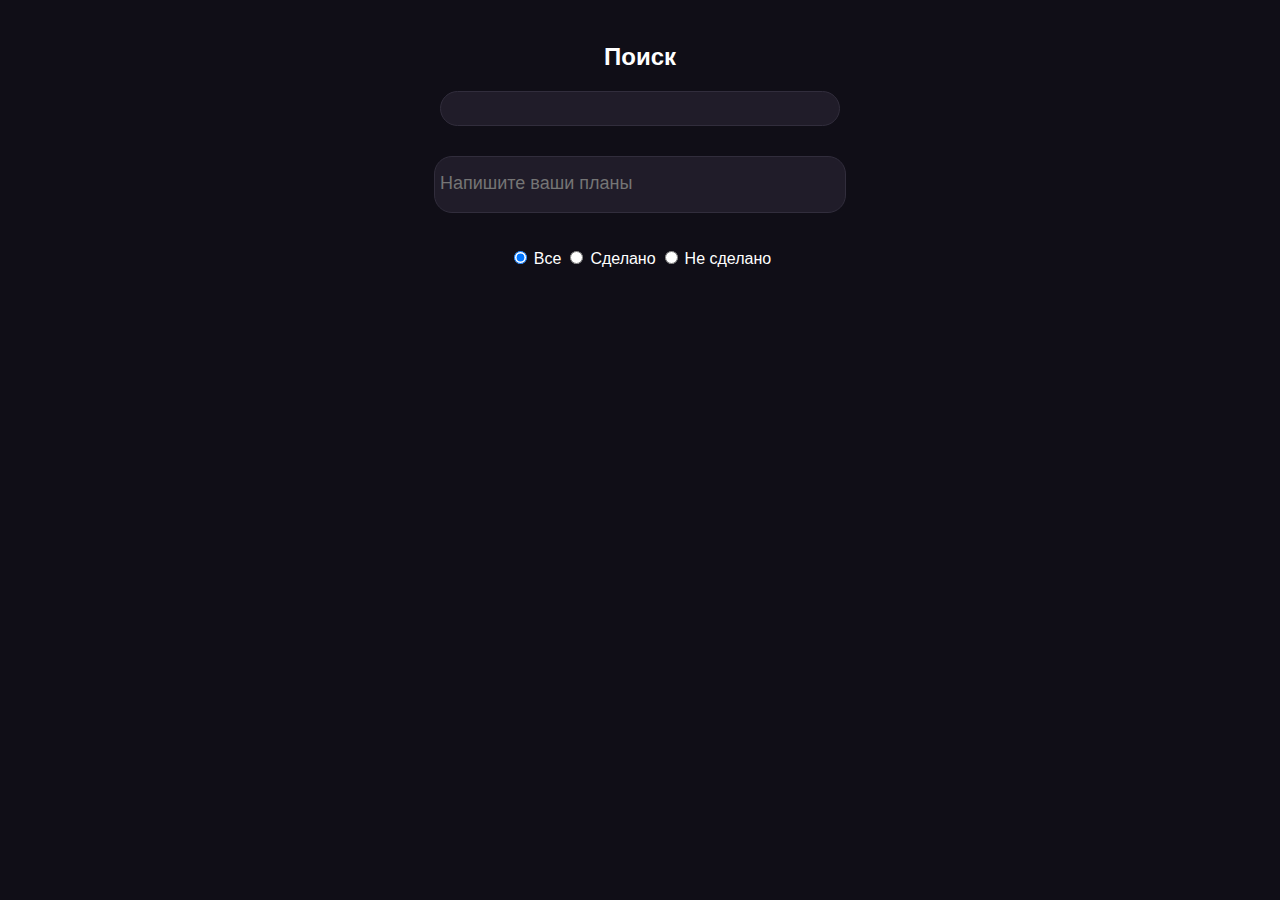
==== main/index.html @ ab829c60 "i dont know" ====
<!DOCTYPE html>
<html lang="en">

<head>
    <meta charset="UTF-8">
    <meta name="viewport" content="width=device-width, initial-scale=1.0">
    <title>Document</title>
    <link rel="stylesheet" href="style.css">
</head>

<body>
    <div id="container">

        <main class="main_content">

            <section class="search">
                <form class="search_form">
                    <h2 class="search_form-head">Поиск</h2>
                    <label class="search_form-block">
                        <input type="search" class="search_form-input" id="searchText" placeholder="">
                    </label>
                </form>
            </section>

            <section class="add">
                <form action="submit" class="add_form">
                    <label for="add_form-input" class="add_form-block">
                        <input type="text" id="add_form-input" placeholder="Напишите ваши планы" maxlength="200"
                            name="name" required>
                    </label>
                </form>
            </section>

            <section class="filter">
                <label for="filter_form-radio">
                    <form id="filter_form-radio">
                        <div>
                            <input type="radio" id="contactChoice1" name="contact" value="all" checked>
                            <label for="contactChoice1" class="radio_text">Все</label>

                            <input type="radio" id="contactChoice2" name="contact" value="completed">
                            <label for="contactChoice2" class="radio_text">Сделано</label>

                            <input type="radio" id="contactChoice3" name="contact" value="uncompleted">
                            <label for="contactChoice3" class="radio_text">Не сделано</label>
                        </div>
                    </form>
                </label>
            </section>

            <section class="to_do_list">
                <ul class="to_do_list-table">
                </ul>
            </section>
        </main>

    </div>
    <script src="mainscript.js"></script>
</body>

</html>
---- main/style.css ----
body {
    background-color: #100E17;
}

.main_content {
    display: flex;
    flex-direction: column;
    justify-content: center;
    align-items: center;
}

.search {

    padding: 5px;
    margin: 10px;

}

.add {

    padding: 5px;
    margin: 10px;

}

.filter {
    padding: 10px;
    margin: 10px;


}

.to_do_list {
    padding: 5px;
    margin: 10px;
    width: 700px;
}

.to_do_list-One {
    font-family: Sans-Serif;
    font-size: 20px;
    color: #ffffff;
    padding: 10px;
    margin: 5px;
    margin-right: 0px;
    background-color: #201C29;
    border: 1px solid #312D3C;
    border-radius: 18px;
    list-style-type: none;
}

.remove-button {
    font-size: 110%;
    color: #F7701F;
    width: 24px;
    height: 24px;
    border: none;
    background: transparent;
    cursor: pointer;
}

.search_form {
    display: flex;
    flex-direction: column;
    align-items: center;

}

.search_form-input {
    outline: none;
    font-family: Sans-Serif;
    width: 400px;
    height: 35px;
    background-color: #201C29;
    color: #FFFFFF;
    border: 1px solid #312D3C;
    border-radius: 18px;
    padding: 5px;
}

.search_form-head {
    font-family: Sans-Serif;
    color: #FFFFFF;
}

#add_form-input {
    outline: none;
    width: 400px;
    height: 45px;
    background-color: #201C29;
    color: #FFFFFF;
    border: 1px solid #312D3C;
    border-radius: 18px;
    padding: 5px;
}

#add_form-input::placeholder {
    color: #757575;
    font-size: 18px;
    font-family: 'Segoe UI', Tahoma, Geneva, Verdana, sans-serif;
}

.radio_text {
    font-family: Sans-Serif;
    color: #FFFFFF;
}
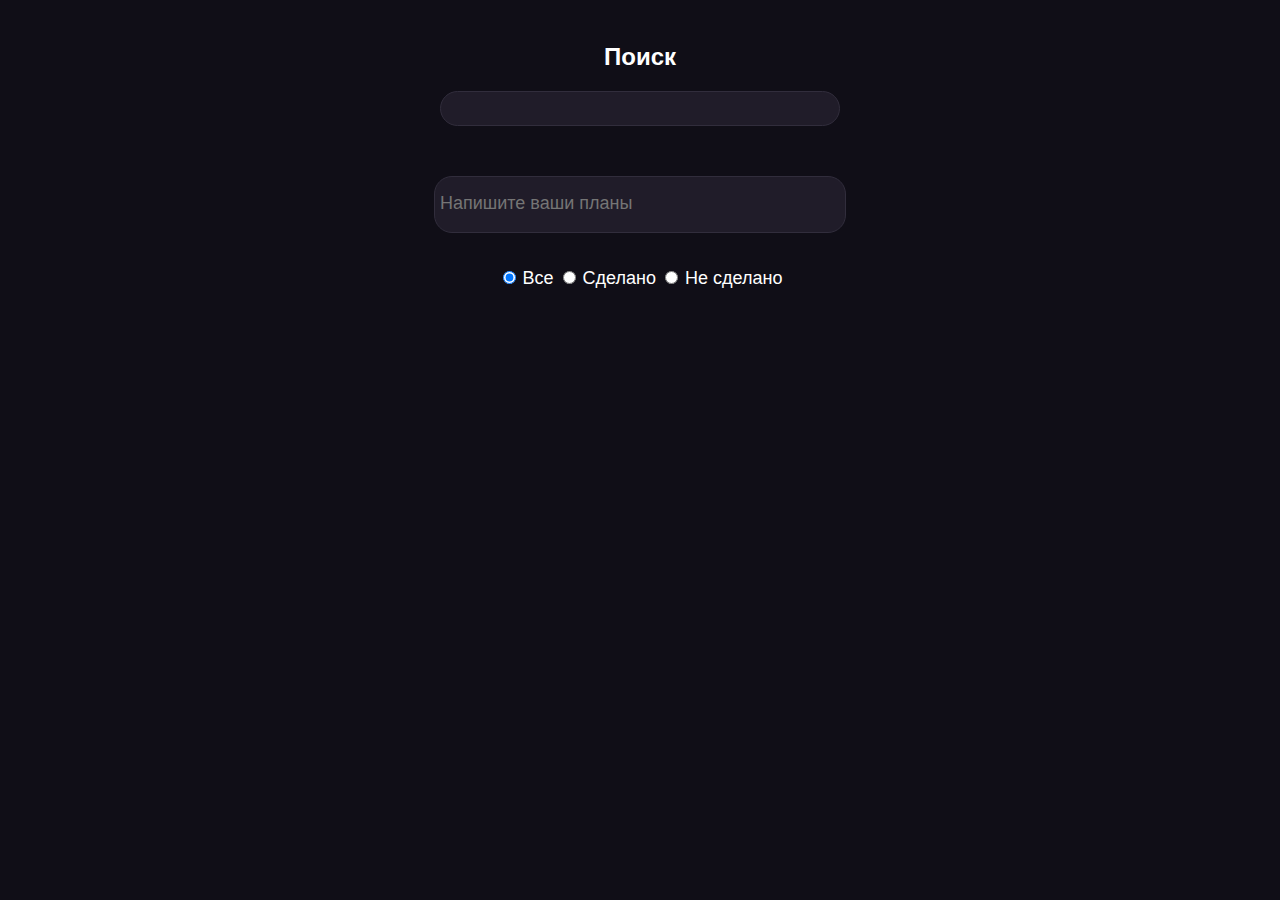
==== commit 47ec8b92: "need to male filter fo toDO" ====
--- a/main/index.html
+++ b/main/index.html
@@ -35,14 +35,14 @@
                 <label for="filter_form-radio">
                     <form id="filter_form-radio">
                         <div>
-                            <input type="radio" id="contactChoice1" name="contact" value="all" checked>
-                            <label for="contactChoice1" class="radio_text">Все</label>
+                            <input type="radio" id="sorted-by-all" name="contact" value="all" checked>
+                            <label for="sorted-by-all" class="radio_text">Все</label>
 
-                            <input type="radio" id="contactChoice2" name="contact" value="completed">
-                            <label for="contactChoice2" class="radio_text">Сделано</label>
+                            <input type="radio" id="sorted-by-completed" name="contact" value="completed">
+                            <label for="sorted-by-completed" class="radio_text">Сделано</label>
 
-                            <input type="radio" id="contactChoice3" name="contact" value="uncompleted">
-                            <label for="contactChoice3" class="radio_text">Не сделано</label>
+                            <input type="radio" id="sorted-by-uncompleted" name="contact" value="uncompleted">
+                            <label for="sorted-by-uncompleted" class="radio_text">Не сделано</label>
                         </div>
                     </form>
                 </label>
--- a/main/style.css
+++ b/main/style.css
@@ -13,6 +13,7 @@
 
     padding: 5px;
     margin: 10px;
+    margin-bottom: 30px;
 
 }
 
@@ -40,6 +41,18 @@
     font-family: Sans-Serif;
     font-size: 20px;
     color: #ffffff;
+    padding: 10px;
+    margin: 5px;
+    margin-right: 0px;
+    background-color: #201C29;
+    border: 1px solid #312D3C;
+    border-radius: 18px;
+    list-style-type: none;
+}
+.to_do_list-One-completed{
+    font-family: Sans-Serif;
+    font-size: 20px;
+    color: #2B8510;
     padding: 10px;
     margin: 5px;
     margin-right: 0px;
@@ -101,6 +114,7 @@
 }
 
 .radio_text {
-    font-family: Sans-Serif;
+    font-family: 'Trebuchet MS', 'Lucida Sans Unicode', 'Lucida Grande', 'Lucida Sans', Arial, sans-serif;
     color: #FFFFFF;
+    font-size: 18px;
 }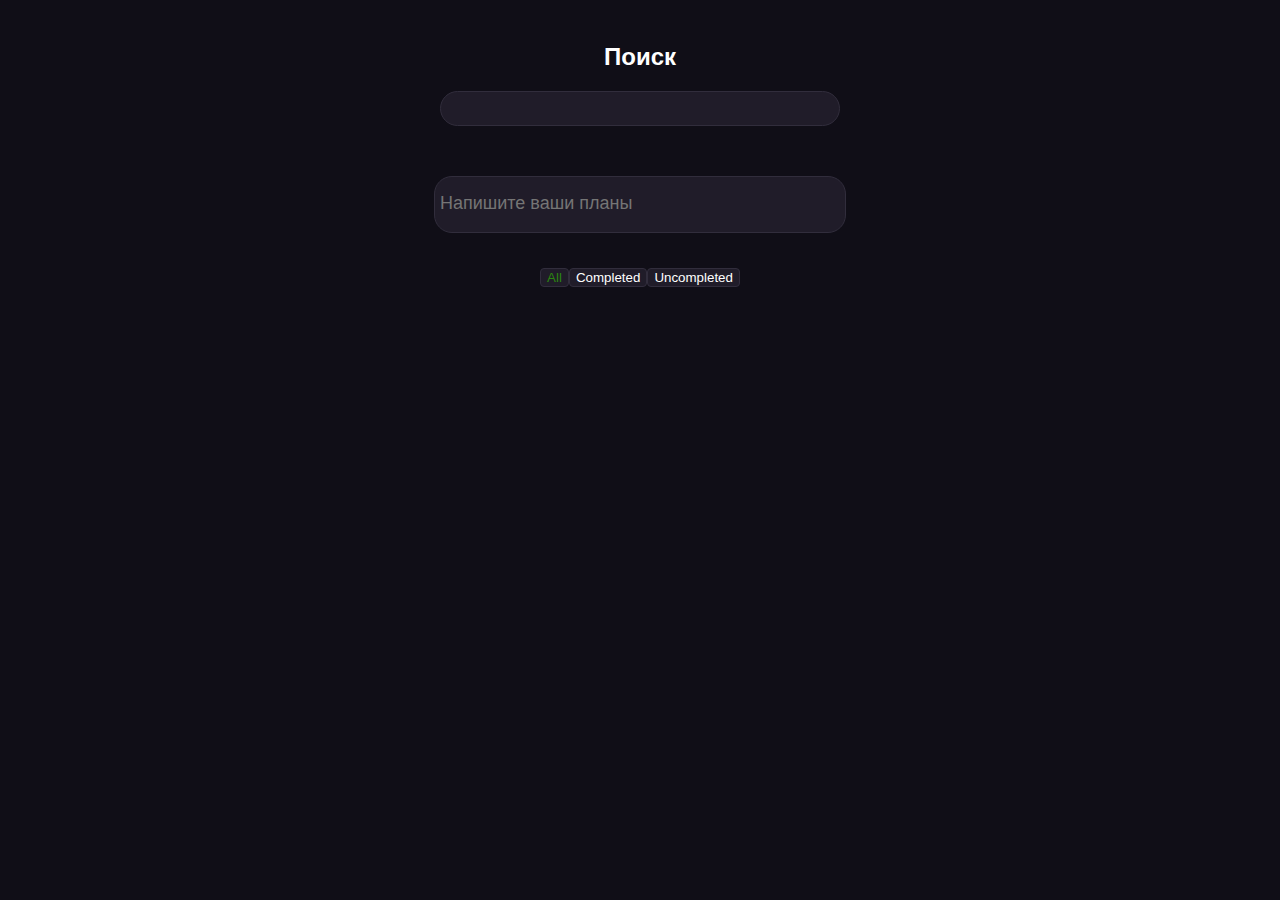
==== commit f6b9856c: "Ну уверен сейчас проверю на рудименты" ====
--- a/main/index.html
+++ b/main/index.html
@@ -10,11 +10,10 @@
 
 <body>
     <div id="container">
-
         <main class="main_content">
 
             <section class="search">
-                <form class="search_form">
+                <form class="search_form" onsubmit="return false">
                     <h2 class="search_form-head">Поиск</h2>
                     <label class="search_form-block">
                         <input type="search" class="search_form-input" id="searchText" placeholder="">
@@ -33,18 +32,11 @@
 
             <section class="filter">
                 <label for="filter_form-radio">
-                    <form id="filter_form-radio">
-                        <div>
-                            <input type="radio" id="sorted-by-all" name="contact" value="all" checked>
-                            <label for="sorted-by-all" class="radio_text">Все</label>
-
-                            <input type="radio" id="sorted-by-completed" name="contact" value="completed">
-                            <label for="sorted-by-completed" class="radio_text">Сделано</label>
-
-                            <input type="radio" id="sorted-by-uncompleted" name="contact" value="uncompleted">
-                            <label for="sorted-by-uncompleted" class="radio_text">Не сделано</label>
-                        </div>
-                    </form>
+                    <div class="filter_form-radio">
+                        <button class="filter_form-button filter_form-button-pressed" id="sorted-by-all">All</button>
+                        <button class="filter_form-button" id="sorted-by-completed">Completed</button>
+                        <button class="filter_form-button" id="sorted-by-uncompleted">Uncompleted</button>
+                    </div>
                 </label>
             </section>
 
--- a/main/style.css
+++ b/main/style.css
@@ -10,28 +10,22 @@
 }
 
 .search {
-
     padding: 5px;
     margin: 10px;
     margin-bottom: 30px;
-
 }
 
 .add {
-
     padding: 5px;
     margin: 10px;
-
 }
 
 .filter {
     padding: 10px;
     margin: 10px;
-
-
 }
 
-.to_do_list {
+.to_do_list-table {
     padding: 5px;
     margin: 10px;
     width: 700px;
@@ -48,18 +42,17 @@
     border: 1px solid #312D3C;
     border-radius: 18px;
     list-style-type: none;
+    cursor: pointer;
+    display: flex;
+    justify-content: space-between;
+    overflow-x:hidden;
 }
-.to_do_list-One-completed{
-    font-family: Sans-Serif;
-    font-size: 20px;
+
+.to_do_list-One-completed {
     color: #2B8510;
-    padding: 10px;
-    margin: 5px;
-    margin-right: 0px;
-    background-color: #201C29;
-    border: 1px solid #312D3C;
-    border-radius: 18px;
-    list-style-type: none;
+}
+.to_do_list-One-hidden{
+    display: none;
 }
 
 .remove-button {
@@ -113,8 +106,16 @@
     font-family: 'Segoe UI', Tahoma, Geneva, Verdana, sans-serif;
 }
 
-.radio_text {
-    font-family: 'Trebuchet MS', 'Lucida Sans Unicode', 'Lucida Grande', 'Lucida Sans', Arial, sans-serif;
-    color: #FFFFFF;
-    font-size: 18px;
+.filter_form-radio{
+    display: flex;
+    justify-content: space-between;
+}
+.filter_form-button{
+    color:#FFFFFF;
+    background-color:#201C29;
+    border: 1px solid #312D3C;
+    border-radius: 4px;
+}
+.filter_form-button-pressed{
+    color:#2B8510;
 }